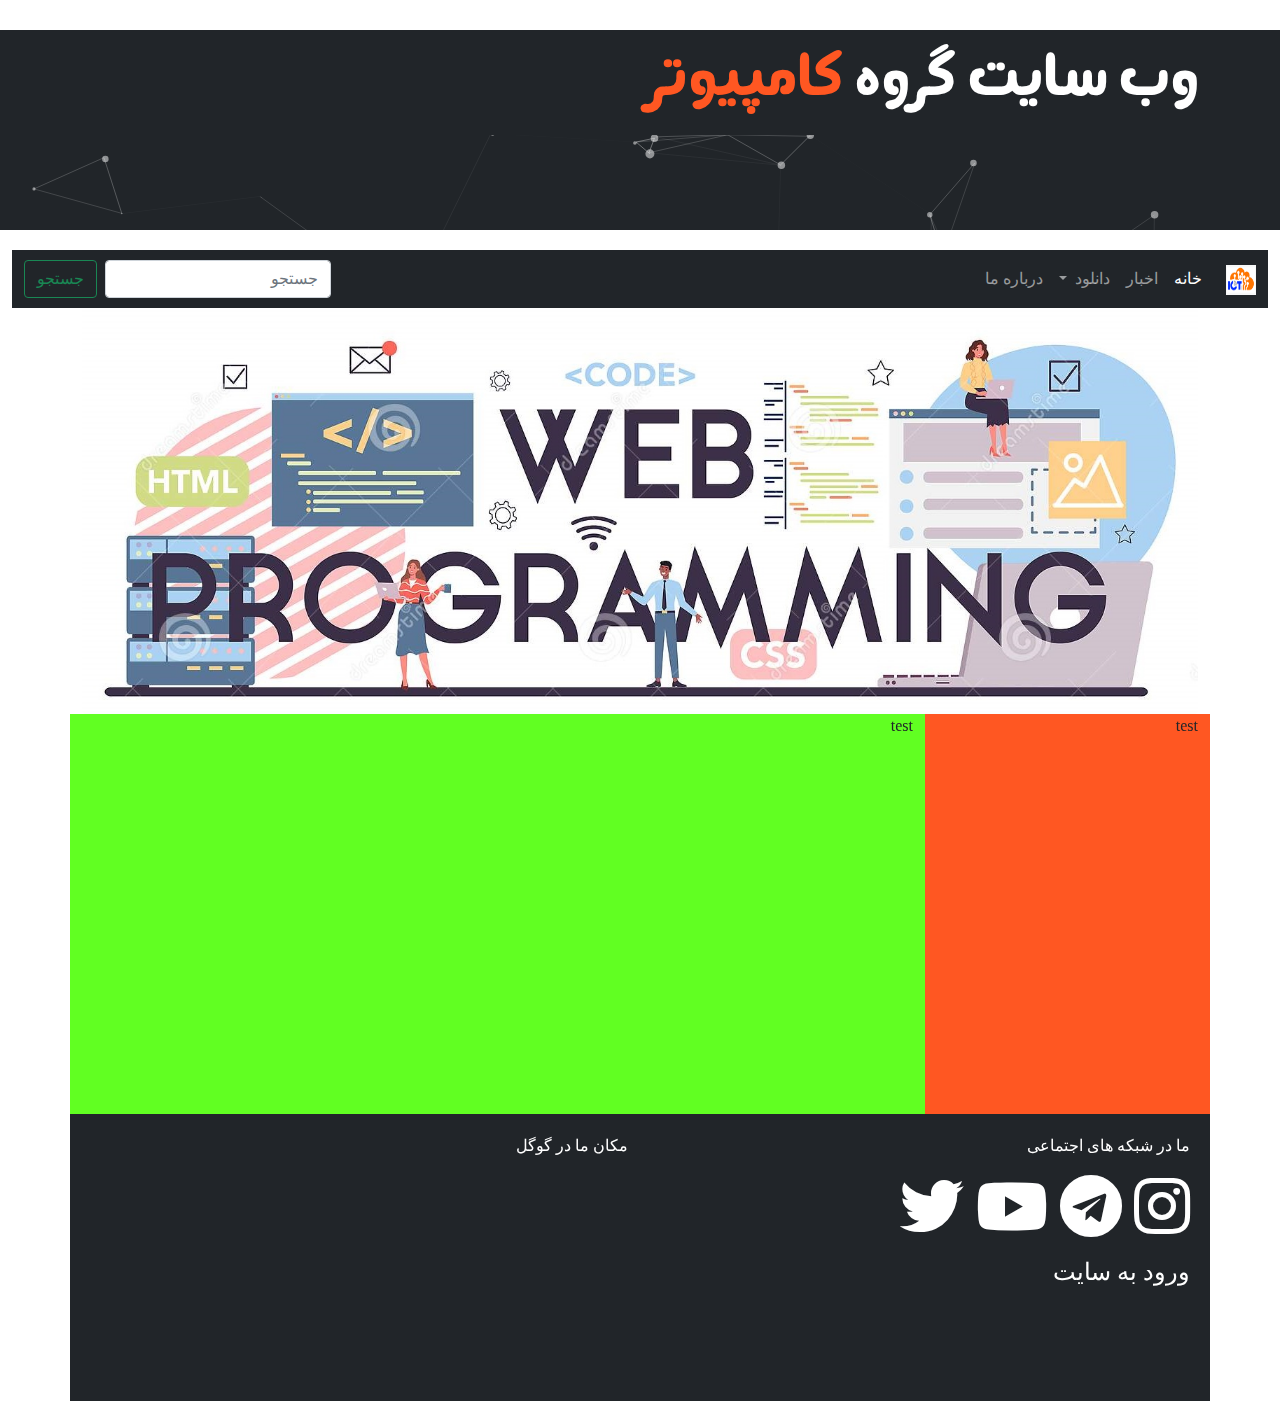
==== index.html @ fea6c67e "end of phase 1" ====
<!DOCTYPE html>
<html lang="fa" dir="rtl">
<head>
    <!--Meta tags-->
    <meta charset="UTF-8">
    <meta name="description" content="وب سایت خبری گروه کامپیوتر">
    <meta name="keywords" content="کامپیوتر، فناوری، دیجیتال">
    <meta name="author" content="M.Nemati">
    <meta http-equiv="X-UA-Compatible" content="IE=edge">
    <meta name="viewport" content="width=device-width, initial-scale=1.0">
    <!--Title & Fav icon-->
    <title>گروه کامپیوتر</title>
    <link rel="icon" href="images/fav.png" type="image/gif" sizes="16x16"> 
    <!--Load CSS Files-->
    <link rel="stylesheet" href="css/font.css">
    <link rel="stylesheet" href="css/all.min.css">
    <link rel="stylesheet" href="css/bootstrap.rtl.min.css">
    <link rel="stylesheet" href="css/index.css">
</head>
<body>
  <div class="container-fluid" id="particles-js">
    <!-- Top Header -->
    <header id="header">
        <div class="container">
            <div class="row">
                <div class="col-sm-12">
                    <h1 class="display-3" id="topTitle">
                        وب سایت گروه <span style="color: #ff5722;">کامپیوتر</span>
                    </h1>
                </div>
            </div>
        </div>
    </header>
  </div>
<!-- Navigation Bar -->
    <div class="container-fluid sticky-top">
        <nav id="navigationbar" class="navbar navbar-expand-lg navbar-dark bg-dark">
            <div class="container-fluid">
              <a class="navbar-brand" href="#">
                  <img src="images/logo.png" alt="" width="30" height="30">
              </a>
              <button class="navbar-toggler" type="button" data-bs-toggle="collapse" data-bs-target="#navbarSupportedContent" aria-controls="navbarSupportedContent" aria-expanded="false" aria-label="Toggle navigation">
                <span class="navbar-toggler-icon"></span>
              </button>
              <div class="collapse navbar-collapse" id="navbarSupportedContent">
                <ul class="navbar-nav me-auto mb-2 mb-lg-0">
                  <li class="nav-item">
                    <a class="nav-link active" aria-current="page" href="#">خانه</a>
                  </li>
                  <li class="nav-item">
                    <a class="nav-link" href="#">اخبار</a>
                  </li>
                  <li class="nav-item dropdown">
                    <a class="nav-link dropdown-toggle" href="#" id="navbarDropdown" role="button" data-bs-toggle="dropdown" aria-expanded="false">
                      دانلود
                    </a>
                    <ul class="dropdown-menu" aria-labelledby="navbarDropdown">
                      <li><a class="dropdown-item" href="#">نرم افزار</a></li>
                      <li><a class="dropdown-item" href="#">جزوه</a></li>
                      <li><hr class="dropdown-divider"></li>
                      <li><a class="dropdown-item" href="#">پروژه</a></li>
                    </ul>
                  </li>
                  <li class="nav-item">
                    <a class="nav-link" href="#" tabindex="-1" aria-disabled="true">درباره ما</a>
                  </li>
                </ul>
                <form class="d-flex">
                  <input class="form-control me-2" type="search" placeholder="جستجو" aria-label="Search">
                  <button class="btn btn-outline-success" type="submit">جستجو</button>
                </form>
              </div>
            </div>
          </nav>
    </div>

    <!-- Top Picture -->
    <div class="container">
        <div class="row">
            <div class="col-sm-12">
                <img src="images/banner.png" class="img-fluid rounded mx-auto d-block" alt="بنر اصلی سایت">
            </div>
        </div>
    </div>
    <!-- Main Section -->
    <div class="container">
      <div class="row">
        <div style="height: 400px; background-color: #ff5722;" class="col-sm-3">

          <p>
            test
          </p>

        </div>
        <div style="height: 400px; background-color: #61ff22;" class="col-sm-9">
          <p>
            test
          </p>
        </div>
      </div>
    </div>
    <!-- Footer -->
    <footer>
      <div id="footer" class="container">
        <div class="row">
          <div class="col-sm-6">
            <p class="footerTitle">
              ما در شبکه های اجتماعی
            </p>
            <div class="socialIcon">
              <ul class="list-inline">
                <li class="list-inline-item"><a href="https://www.instagram.com/m.nemati1396" target="_blank"><i class="fab fa-instagram fa-4x"></i></a></li>
                <li class="list-inline-item"><a href="https://t.me/m_nemati2002" target="_blank"><i class="fab fa-telegram fa-4x"></i></a></li>
                <li class="list-inline-item"><a href="#" target="_blank"><i class="fab fa-youtube fa-4x"></i></a></li>
                <li class="list-inline-item"><a href="#" target="_blank"><i class="fab fa-twitter fa-4x"></i></a></li>
              </ul>
            </div>
            <p id="loginLink" class="footerTitle">
              <a href="pages/login.html">ورود به سایت</a>
            </p>
          </div>
          <div class="col-sm-6">
            <p class="footerTitle">
              مکان ما در گوگل
            </p>
            <div id="map">
              <iframe src="https://www.google.com/maps/embed?pb=!1m18!1m12!1m3!1d1822.503846480023!2d49.48800009647166!3d36.90595277902254!2m3!1f0!2f0!3f0!3m2!1i1024!2i768!4f13.1!3m3!1m2!1s0x3ff50db4f0ee02d3%3A0x1addafc4dfced6b4!2z2K_Yp9mG2LTaqdiv2Ycg2YHZhtuMINmIINit2LHZgdmHINin24wg2LPbjNiv2KfZhNi02YfYr9inINix2LPYqtmFINii2KjYp9iv!5e1!3m2!1sen!2s!4v1619864021992!5m2!1sen!2s" width="400" height="200" style="border:0;" allowfullscreen="" loading="lazy"></iframe>
            </div>
          </div>
        </div>
      </div>
    </footer>
    <!-- To Top Button -->
    <div id="toTop">
      <img src="images/gotop.png" alt="to top">
    </div>
    <!--Load JS files-->
    <script src="js/jquery-3.6.0.min.js"></script>
    <script src="js/bootstrap.min.js"></script>
    <script src="js/particles.min.js"></script>
    <script src="js/app.js"></script>
    <script src="js/myscript.js"></script>

</body>
</html>
---- css/font.css ----
@font-face {
    font-family: iransans;
    src: url(../fonts/IRANSansWeb.woff);

    font-family: negaar;
    src: url(../fonts/Negaarbold.ttf);
}
---- css/index.css ----
body{
    font-family: iransans;
}

#header{
    margin-top: 30px;
}
#navigationbar{
    margin-top: 20px;
}
#topTitle{
    font-family: negaar;
    color: white;
    padding-top: 20px;
}

#footer{
    background-color: #212529;
    padding: 20px;
}
.footerTitle{
    color: white;
}

.socialIcon ul li a{
    color: white;
}

.socialIcon ul li a:hover{
    color: rgb(15, 224, 26);
    font-size: larger;
}

#loginLink a{
    color: white;
    font-size: 24px;
    text-decoration: none;
}
#loginLink a:hover{
    color: rgb(15, 224, 26);
}
#toTop{
    position:fixed;
    bottom: 20px;
    right: 30px;
    cursor: pointer;
    z-index: 100;
    display: none;
}
#toTop img{
    width: 60px;
    height: 60px;

}
#particles-js{
    height: 200px;
    background: #212529;
}
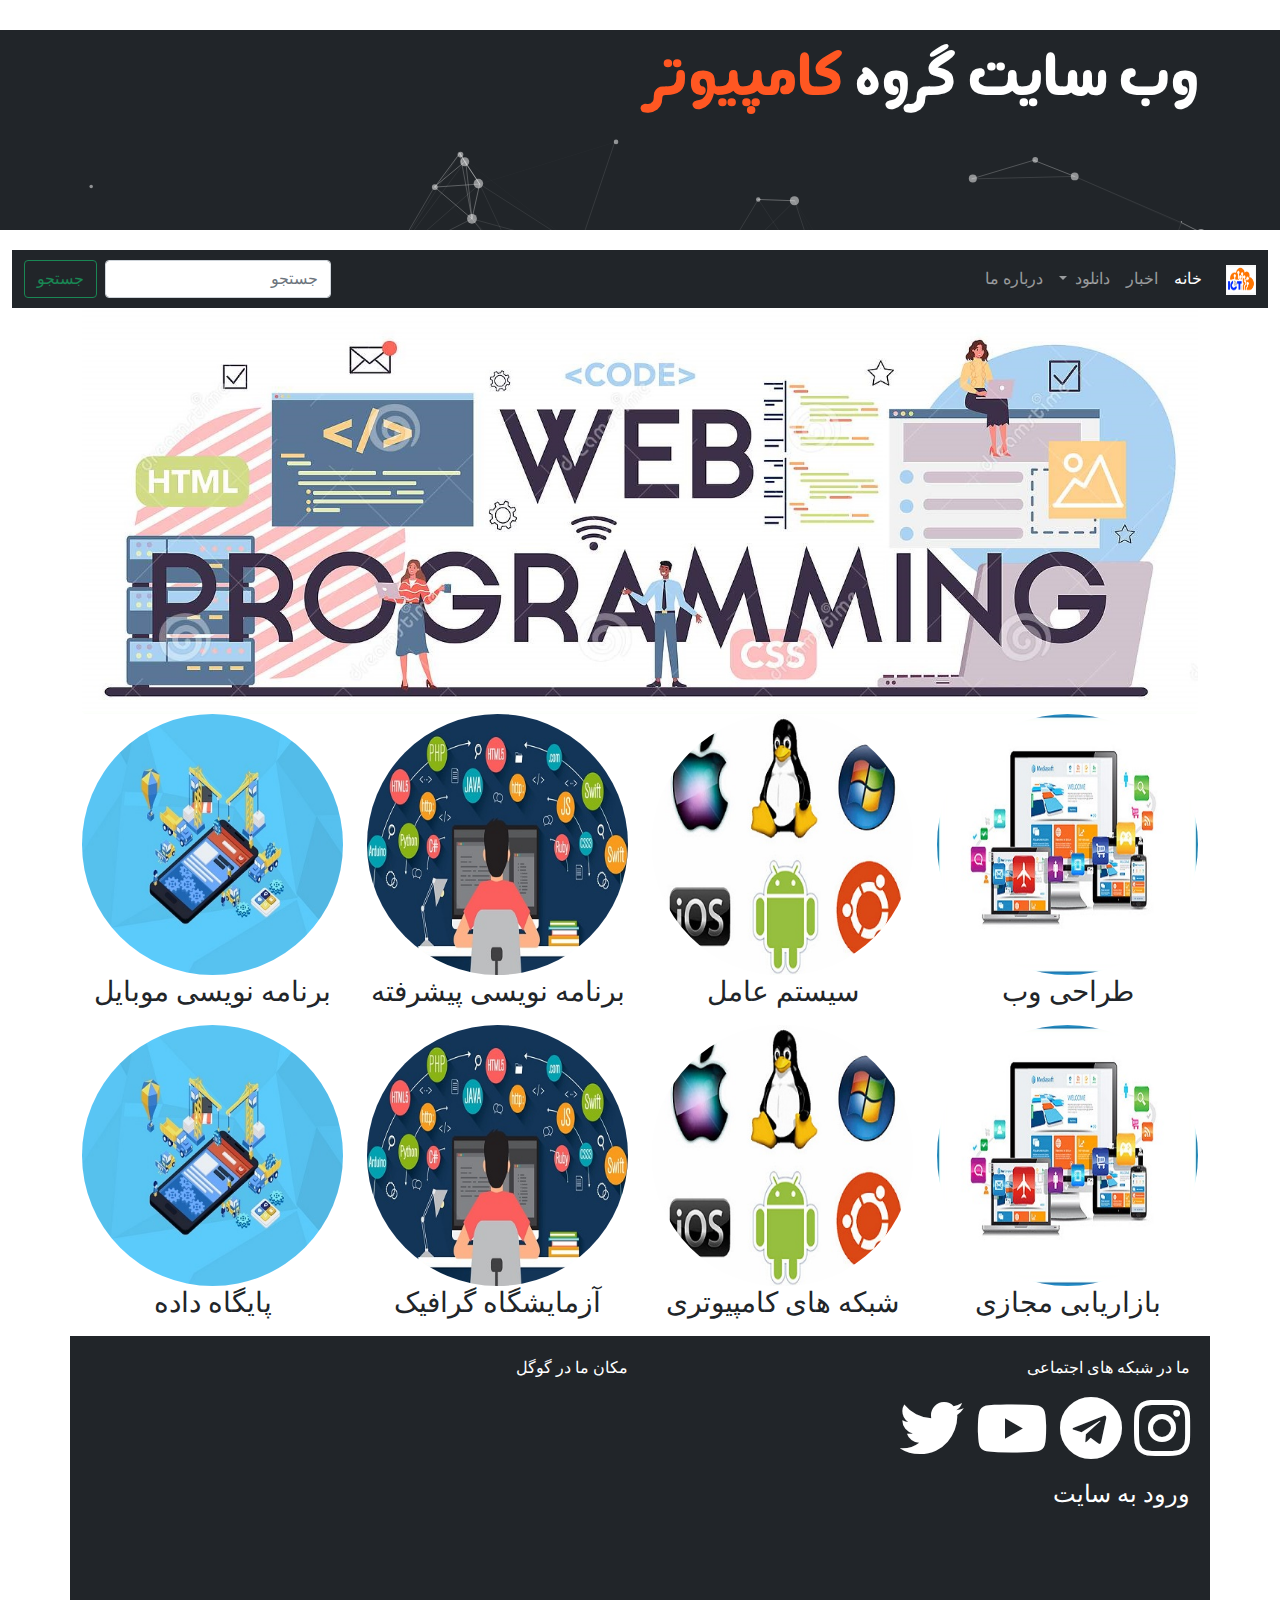
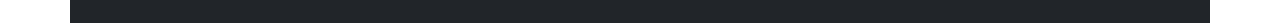
==== commit f2d428ef: "end of class online" ====
--- a/index.html
+++ b/index.html
@@ -4,7 +4,7 @@
     <!--Meta tags-->
     <meta charset="UTF-8">
     <meta name="description" content="وب سایت خبری گروه کامپیوتر">
-    <meta name="keywords" content="کامپیوتر، فناوری، دیجیتال">
+    <meta name="keywords" content="تکنولوژی، کامپیوتر، فناوری، دیجیتال">
     <meta name="author" content="M.Nemati">
     <meta http-equiv="X-UA-Compatible" content="IE=edge">
     <meta name="viewport" content="width=device-width, initial-scale=1.0">
@@ -85,17 +85,47 @@
     <!-- Main Section -->
     <div class="container">
       <div class="row">
-        <div style="height: 400px; background-color: #ff5722;" class="col-sm-3">
-
-          <p>
-            test
-          </p>
-
+        <div class="col-sm-6 col-md-3">
+          <img src="images/cweb.png" alt="طراحی وب" class="rounded-circle img-fluid rounded mx-auto d-block">
+          <h3 class="text-center">طراحی وب</h3>
+          <p></p>
         </div>
-        <div style="height: 400px; background-color: #61ff22;" class="col-sm-9">
-          <p>
-            test
-          </p>
+        <div class="col-sm-6 col-md-3">
+          <img src="images/coperatingsystem.png" alt="سیستم عامل" class="rounded-circle img-fluid rounded mx-auto d-block">
+          <h3 class="text-center">سیستم عامل</h3>
+          <p></p>
+        </div>
+        <div class="col-sm-6 col-md-3">
+          <img src="images/cprogramming.png" alt="برنامه نویسی" class="rounded-circle img-fluid rounded mx-auto d-block">
+          <h3 class="text-center">برنامه نویسی پیشرفته</h3>
+          <p></p>
+        </div>
+        <div class="col-sm-6 col-md-3">
+          <img src="images/cmobile.png" alt="برنامه نویسی موبایل" class="rounded-circle img-fluid rounded mx-auto d-block">
+          <h3 class="text-center">برنامه نویسی موبایل</h3>
+          <p></p>
+        </div>
+      </div>
+      <div class="row">
+        <div class="col-sm-6 col-md-3">
+          <img src="images/cweb.png" alt="طراحی وب" class="rounded-circle img-fluid rounded mx-auto d-block">
+          <h3 class="text-center">بازاریابی مجازی</h3>
+          <p></p>
+        </div>
+        <div class="col-sm-6 col-md-3">
+          <img src="images/coperatingsystem.png" alt="سیستم عامل" class="rounded-circle img-fluid rounded mx-auto d-block">
+          <h3 class="text-center">شبکه های کامپیوتری</h3>
+          <p></p>
+        </div>
+        <div class="col-sm-6 col-md-3">
+          <img src="images/cprogramming.png" alt="برنامه نویسی" class="rounded-circle img-fluid rounded mx-auto d-block">
+          <h3 class="text-center">آزمایشگاه گرافیک</h3>
+          <p></p>
+        </div>
+        <div class="col-sm-6 col-md-3">
+          <img src="images/cmobile.png" alt="برنامه نویسی موبایل" class="rounded-circle img-fluid rounded mx-auto d-block">
+          <h3 class="text-center">پایگاه داده</h3>
+          <p></p>
         </div>
       </div>
     </div>
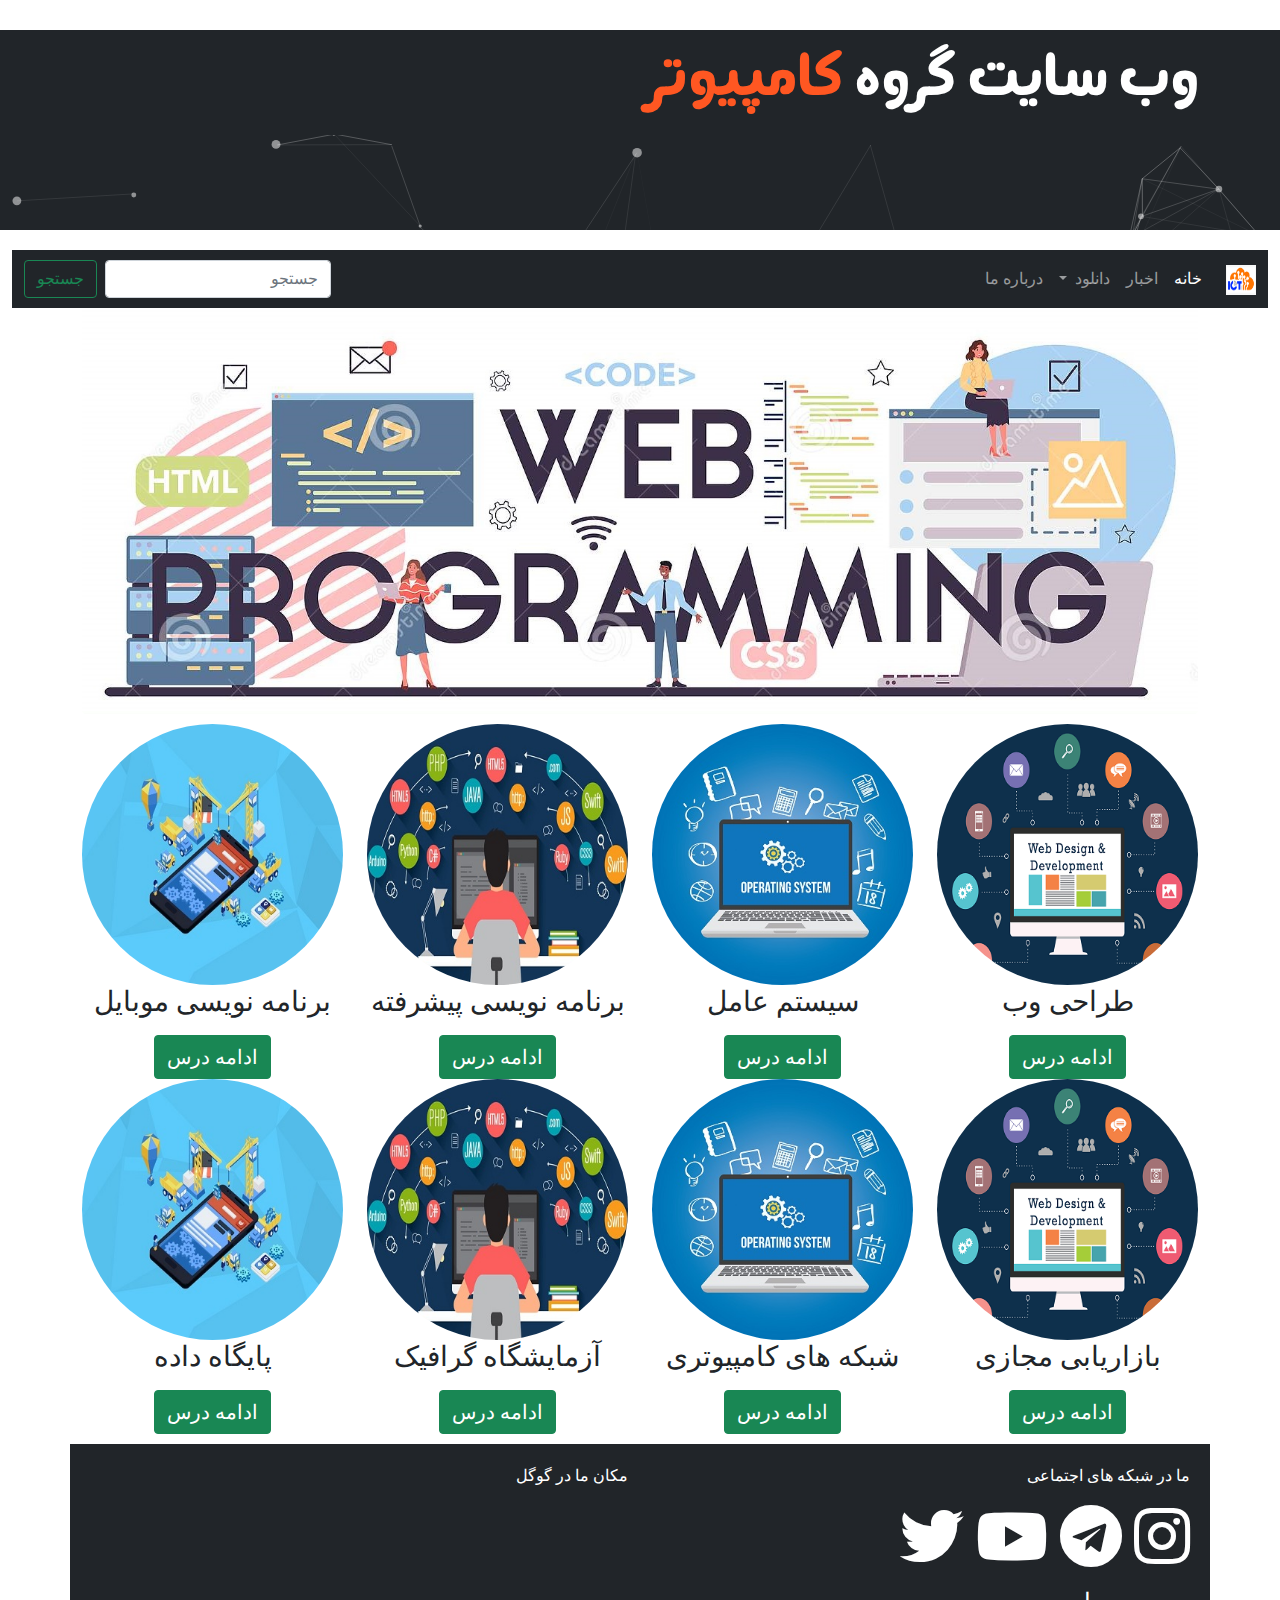
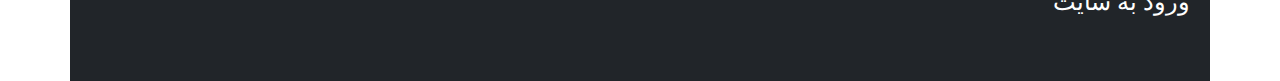
==== commit a8aac910: "end of prj" ====
--- a/index.html
+++ b/index.html
@@ -83,49 +83,89 @@
         </div>
     </div>
     <!-- Main Section -->
-    <div class="container">
+    <div id="mainContent" class="container">
       <div class="row">
         <div class="col-sm-6 col-md-3">
           <img src="images/cweb.png" alt="طراحی وب" class="rounded-circle img-fluid rounded mx-auto d-block">
-          <h3 class="text-center">طراحی وب</h3>
-          <p></p>
+          <div class="text-center">
+            <h3 class="text-center">طراحی وب</h3>
+            <p></p>
+            <button type="button" class="btn btn-success">
+              <a id="courseLink" href="#" target="_blank">ادامه درس</a>
+            </button>
+          </div>
         </div>
         <div class="col-sm-6 col-md-3">
           <img src="images/coperatingsystem.png" alt="سیستم عامل" class="rounded-circle img-fluid rounded mx-auto d-block">
-          <h3 class="text-center">سیستم عامل</h3>
-          <p></p>
+          <div class="text-center">
+            <h3 class="text-center">سیستم عامل</h3>
+            <p></p>
+            <button type="button" class="btn btn-success">
+              <a id="courseLink" href="#" target="_blank">ادامه درس</a>
+            </button>
+          </div>
         </div>
         <div class="col-sm-6 col-md-3">
           <img src="images/cprogramming.png" alt="برنامه نویسی" class="rounded-circle img-fluid rounded mx-auto d-block">
-          <h3 class="text-center">برنامه نویسی پیشرفته</h3>
-          <p></p>
+          <div class="text-center">
+            <h3 class="text-center">برنامه نویسی پیشرفته</h3>
+            <p></p>
+            <button type="button" class="btn btn-success">
+              <a id="courseLink" href="#" target="_blank">ادامه درس</a>
+            </button>
+          </div>
         </div>
         <div class="col-sm-6 col-md-3">
           <img src="images/cmobile.png" alt="برنامه نویسی موبایل" class="rounded-circle img-fluid rounded mx-auto d-block">
-          <h3 class="text-center">برنامه نویسی موبایل</h3>
-          <p></p>
+          <div class="text-center">
+            <h3 class="text-center">برنامه نویسی موبایل</h3>
+            <p></p>
+            <button type="button" class="btn btn-success">
+              <a id="courseLink" href="#" target="_blank">ادامه درس</a>
+            </button>
+          </div>
         </div>
       </div>
       <div class="row">
         <div class="col-sm-6 col-md-3">
           <img src="images/cweb.png" alt="طراحی وب" class="rounded-circle img-fluid rounded mx-auto d-block">
-          <h3 class="text-center">بازاریابی مجازی</h3>
-          <p></p>
+          <div class="text-center">
+            <h3 class="text-center">بازاریابی مجازی</h3>
+            <p></p>
+            <button type="button" class="btn btn-success">
+              <a id="courseLink" href="#" target="_blank">ادامه درس</a>
+            </button>
+          </div>
         </div>
         <div class="col-sm-6 col-md-3">
           <img src="images/coperatingsystem.png" alt="سیستم عامل" class="rounded-circle img-fluid rounded mx-auto d-block">
-          <h3 class="text-center">شبکه های کامپیوتری</h3>
-          <p></p>
+          <div class="text-center">
+            <h3 class="text-center">شبکه های کامپیوتری</h3>
+            <p></p>
+            <button type="button" class="btn btn-success">
+              <a id="courseLink" href="#" target="_blank">ادامه درس</a>
+            </button>
+          </div>
         </div>
         <div class="col-sm-6 col-md-3">
           <img src="images/cprogramming.png" alt="برنامه نویسی" class="rounded-circle img-fluid rounded mx-auto d-block">
-          <h3 class="text-center">آزمایشگاه گرافیک</h3>
-          <p></p>
+          <div class="text-center">
+            <h3 class="text-center">آزمایشگاه گرافیک</h3>
+            <p></p>
+            <button type="button" class="btn btn-success">
+              <a id="courseLink" href="#" target="_blank">ادامه درس</a>
+            </button>
+          </div>
         </div>
         <div class="col-sm-6 col-md-3">
           <img src="images/cmobile.png" alt="برنامه نویسی موبایل" class="rounded-circle img-fluid rounded mx-auto d-block">
-          <h3 class="text-center">پایگاه داده</h3>
-          <p></p>
+          <div class="text-center">
+            <h3 class="text-center">پایگاه داده</h3>
+            <p></p>
+            <button type="button" class="btn btn-success">
+              <a id="courseLink" href="#" target="_blank">ادامه درس</a>
+            </button>
+          </div>
         </div>
       </div>
     </div>
@@ -153,8 +193,8 @@
             <p class="footerTitle">
               مکان ما در گوگل
             </p>
-            <div id="map">
-              <iframe src="https://www.google.com/maps/embed?pb=!1m18!1m12!1m3!1d1822.503846480023!2d49.48800009647166!3d36.90595277902254!2m3!1f0!2f0!3f0!3m2!1i1024!2i768!4f13.1!3m3!1m2!1s0x3ff50db4f0ee02d3%3A0x1addafc4dfced6b4!2z2K_Yp9mG2LTaqdiv2Ycg2YHZhtuMINmIINit2LHZgdmHINin24wg2LPbjNiv2KfZhNi02YfYr9inINix2LPYqtmFINii2KjYp9iv!5e1!3m2!1sen!2s!4v1619864021992!5m2!1sen!2s" width="400" height="200" style="border:0;" allowfullscreen="" loading="lazy"></iframe>
+            <div class="embed-responsive-item" id="map">
+              <iframe class="embed-responsive-item" src="https://www.google.com/maps/embed?pb=!1m18!1m12!1m3!1d1822.503846480023!2d49.48800009647166!3d36.90595277902254!2m3!1f0!2f0!3f0!3m2!1i1024!2i768!4f13.1!3m3!1m2!1s0x3ff50db4f0ee02d3%3A0x1addafc4dfced6b4!2z2K_Yp9mG2LTaqdiv2Ycg2YHZhtuMINmIINit2LHZgdmHINin24wg2LPbjNiv2KfZhNi02YfYr9inINix2LPYqtmFINii2KjYp9iv!5e1!3m2!1sen!2s!4v1619864021992!5m2!1sen!2s"  style="border:0;" allowfullscreen="" loading="lazy"></iframe>
             </div>
           </div>
         </div>
--- a/css/index.css
+++ b/css/index.css
@@ -3,18 +3,34 @@
     font-family: iransans;
 }
 
+/* ***** header Styles ***** */
 #header{
     margin-top: 30px;
 }
+
+/* ***** Navigation Styles ***** */
 #navigationbar{
     margin-top: 20px;
 }
+
+/* ***** header Styles ***** */
 #topTitle{
     font-family: negaar;
     color: white;
     padding-top: 20px;
 }
 
+/* ***** Main Section Styles ***** */
+#mainContent{
+    margin-top: 10px;
+    margin-bottom: 10px;
+}
+#courseLink {
+    color: white;
+    text-decoration: none;
+    font-size: 20px;
+}
+/* ***** Footer Styles ***** */
 #footer{
     background-color: #212529;
     padding: 20px;
@@ -40,6 +56,8 @@
 #loginLink a:hover{
     color: rgb(15, 224, 26);
 }
+
+/* ***** To top button Styles ***** */
 #toTop{
     position:fixed;
     bottom: 20px;
@@ -53,6 +71,8 @@
     height: 60px;
 
 }
+
+/* ***** Particles js Styles ***** */
 #particles-js{
     height: 200px;
     background: #212529;
